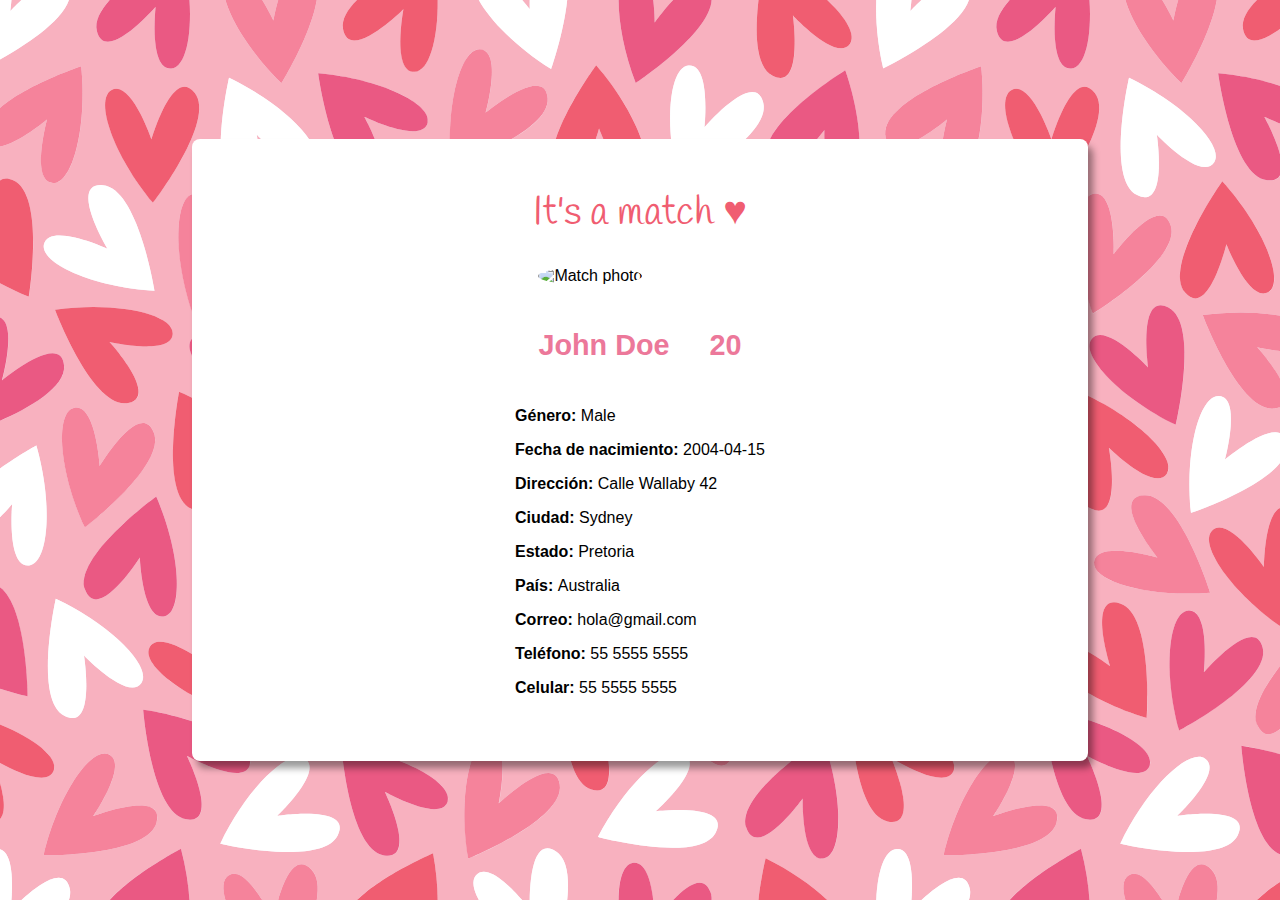
==== its-a-match.html @ 4428b9cd "AAAAAAA" ====
<!DOCTYPE html>
<html lang="en">
<head>
    <meta charset="UTF-8">
    <meta name="viewport" content="width=device-width, initial-scale=1.0">
    <link rel="stylesheet" href="style.css">
    <title>MatchyMatchy - It's a match</title>
</head>
<body>
    <div class="match container">
        <h1>It's a match ♥</h1>
        <header>
            <img src="https://placehold.co/200" alt="Match photo">
            <div class="match-name">
                <p id="first-name">John Doe</p>
                <p id="age">20</p>
            </div>
        </header>

        <div class="match-info">
            <div class="demo-info">
                <p id="gender"><strong>Género: </strong>Male</p>
                <p id="dob"><strong>Fecha de nacimiento: </strong>2004-04-15</p>
            </div>

            <div class="location">
                <p id="address"><strong>Dirección: </strong>Calle Wallaby 42</p>
                <p id="city"><strong>Ciudad: </strong>Sydney</p>
                <p id="state"><strong>Estado: </strong>Pretoria</p>
                <p id="dob"><strong>País: </strong>Australia</p>
            </div>

            <div class="contact">
                <p id="email"><strong>Correo: </strong>hola@gmail.com</p>
                <p id="phone"><strong>Teléfono: </strong>55 5555 5555</p>
                <p id="cellphone"><strong>Celular: </strong>55 5555 5555</p>
            </div>
        </div>
    </div>
</body>
</html>
---- style.css ----
@import url('https://fonts.googleapis.com/css2?family=Handlee&family=Montserrat:ital,wght@0,100..900;1,100..900&family=Playfair+Display:ital,wght@0,400..900;1,400..900&family=Roboto:ital,wght@0,100;0,300;0,400;0,500;0,700;0,900;1,100;1,300;1,400;1,500;1,700;1,900&display=swap');

body {
    font-family: Arial, Helvetica, sans-serif;
    margin: 0;
    padding: 0;
    background-color: #f4f4f9;
    display: flex;
    justify-content: center;
    align-items: center;
    height: 100vh;
    background-image: url(imgs/pattern.svg);
    background-repeat: repeat;
    background-size: contain;
}

.container {
    background-color: white;
    padding: 1rem;
    border-radius: 8px;
    box-shadow: 5px 7px 7px rgb(0, 0, 0, 0.4);
    max-width: 500px;
    width: 100%;
}

.dotted-container {
    border-style: dashed;
    border-width: 2px;
    border-color: #f4c6ca;
    padding: 2rem;
}

h1 {
    text-align: center;
    color: #f05d71;
    font-size: 2.5rem;
    font-family: 'Handlee', cursive;
    font-weight: 400;
    margin-top: 0;
}

form {
    display: flex;
    flex-direction: column;
}

input, select {
    margin-bottom: 1rem;
    padding: 8px;
    border-width: 1px;
    border-style: solid;
    border-color: #ccc;
    border-radius: 4px;
    font-size: 1rem;
}

label, legend {
    margin-bottom: 5px;
    font-weight: bold;
    color: #555;
}

.checkbox-group {
    display: flex;
    justify-content: space-between;
}

.checkbox-group label {
    font-size: 0.9rem;
    font-weight: normal;
}

fieldset {
    margin-bottom: 1rem;
}

.button {
    background-color: #f05d71;
    color: white;
    padding: 10px;
    border: none;
    border-radius: 4px;
    cursor: pointer;
    font-size: 1rem;
    transition: background 0.3s;
}

.button:hover {
    background-color: #f05d71;
}

.match {
    padding: 3rem;
    max-width: 800px;
    text-align: left;
    display: flex;
    flex-direction: column;
    position: relative;
    align-items: center;
}

.match img {
    width: 200px;
    height: 200px;
    border-radius: 50%;
    object-fit: cover;
    margin-bottom: 1rem;
}

header .match-name {
    display: flex;
    justify-content: space-between;
    gap: 2.5rem;
}

.match-name p {
    font-size: 1.8rem;
    font-weight: 650;
    color: #EC789A;
}
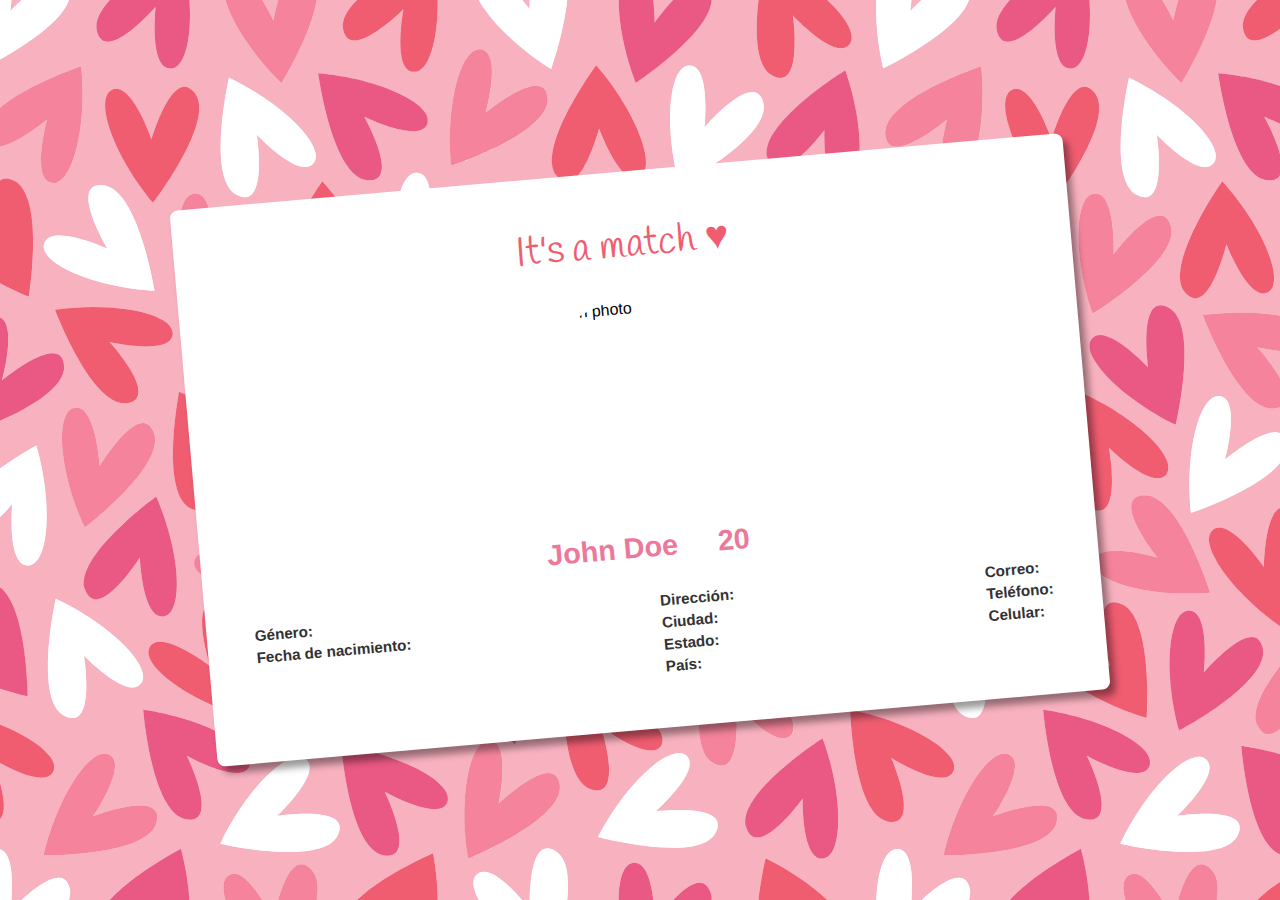
==== commit f82903e9: "Práctica terminada" ====
--- a/its-a-match.html
+++ b/its-a-match.html
@@ -1,41 +1,45 @@
 <!DOCTYPE html>
 <html lang="en">
+
 <head>
     <meta charset="UTF-8">
     <meta name="viewport" content="width=device-width, initial-scale=1.0">
+    <script src="scripts/fetchMatch.js"></script>
     <link rel="stylesheet" href="style.css">
     <title>MatchyMatchy - It's a match</title>
 </head>
+
 <body>
     <div class="match container">
         <h1>It's a match ♥</h1>
         <header>
-            <img src="https://placehold.co/200" alt="Match photo">
+            <img id="img" src="https://placehold.co/200" alt="Match photo">
             <div class="match-name">
-                <p id="first-name">John Doe</p>
+                <p id="name">John Doe</p>
                 <p id="age">20</p>
             </div>
         </header>
 
         <div class="match-info">
             <div class="demo-info">
-                <p id="gender"><strong>Género: </strong>Male</p>
-                <p id="dob"><strong>Fecha de nacimiento: </strong>2004-04-15</p>
+                <p><strong>Género: </strong><span id="gender"></span></p>
+                <p><strong>Fecha de nacimiento: </strong><span id="dob"></span></p>
             </div>
 
             <div class="location">
-                <p id="address"><strong>Dirección: </strong>Calle Wallaby 42</p>
-                <p id="city"><strong>Ciudad: </strong>Sydney</p>
-                <p id="state"><strong>Estado: </strong>Pretoria</p>
-                <p id="dob"><strong>País: </strong>Australia</p>
+                <p><strong>Dirección: </strong><span id="address"></span></p>
+                <p><strong>Ciudad: </strong><span id="city"></span></p>
+                <p><strong>Estado: </strong><span id="state"></span></p>
+                <p><strong>País: </strong><span id="country"></span></p>
             </div>
 
             <div class="contact">
-                <p id="email"><strong>Correo: </strong>hola@gmail.com</p>
-                <p id="phone"><strong>Teléfono: </strong>55 5555 5555</p>
-                <p id="cellphone"><strong>Celular: </strong>55 5555 5555</p>
+                <p><strong>Correo: </strong><span id="email"></span></p>
+                <p><strong>Teléfono: </strong><span id="phone"></span></p>
+                <p><strong>Celular: </strong><span id="cellphone"></span></p>
             </div>
         </div>
     </div>
 </body>
+
 </html>--- a/style.css
+++ b/style.css
@@ -44,7 +44,8 @@
     flex-direction: column;
 }
 
-input, select {
+input,
+select {
     margin-bottom: 1rem;
     padding: 8px;
     border-width: 1px;
@@ -54,7 +55,8 @@
     font-size: 1rem;
 }
 
-label, legend {
+label,
+legend {
     margin-bottom: 5px;
     font-weight: bold;
     color: #555;
@@ -97,6 +99,7 @@
     flex-direction: column;
     position: relative;
     align-items: center;
+    transform: rotate(-5deg);
 }
 
 .match img {
@@ -105,6 +108,25 @@
     border-radius: 50%;
     object-fit: cover;
     margin-bottom: 1rem;
+}
+
+.backdrop {
+    background-color: #f4f4f9;
+    width: 100%;
+    height: 100%;
+    position: absolute;
+    top: 0;
+    left: 0;
+    z-index: -1;
+    opacity: 0.3;
+}
+
+header {
+    display: flex;
+    flex-direction: column;
+    align-items: center;
+    gap: 1rem;
+    margin-bottom: 1.5rem;
 }
 
 header .match-name {
@@ -117,5 +139,28 @@
     font-size: 1.8rem;
     font-weight: 650;
     color: #EC789A;
+    margin: 0;
 }
 
+.match-info {
+    width: 100%;
+    display: flex;
+    justify-content: space-between;
+}
+
+.match-info p {
+    margin: 5px 0;
+    color: #555;
+    font-size: 0.95rem;
+}
+
+.match-info strong {
+    font-weight: bold;
+    color: #333;
+}
+
+.selected {
+    outline-style: solid;
+    outline-color: #F05D71;
+    outline-width: 2px;
+}